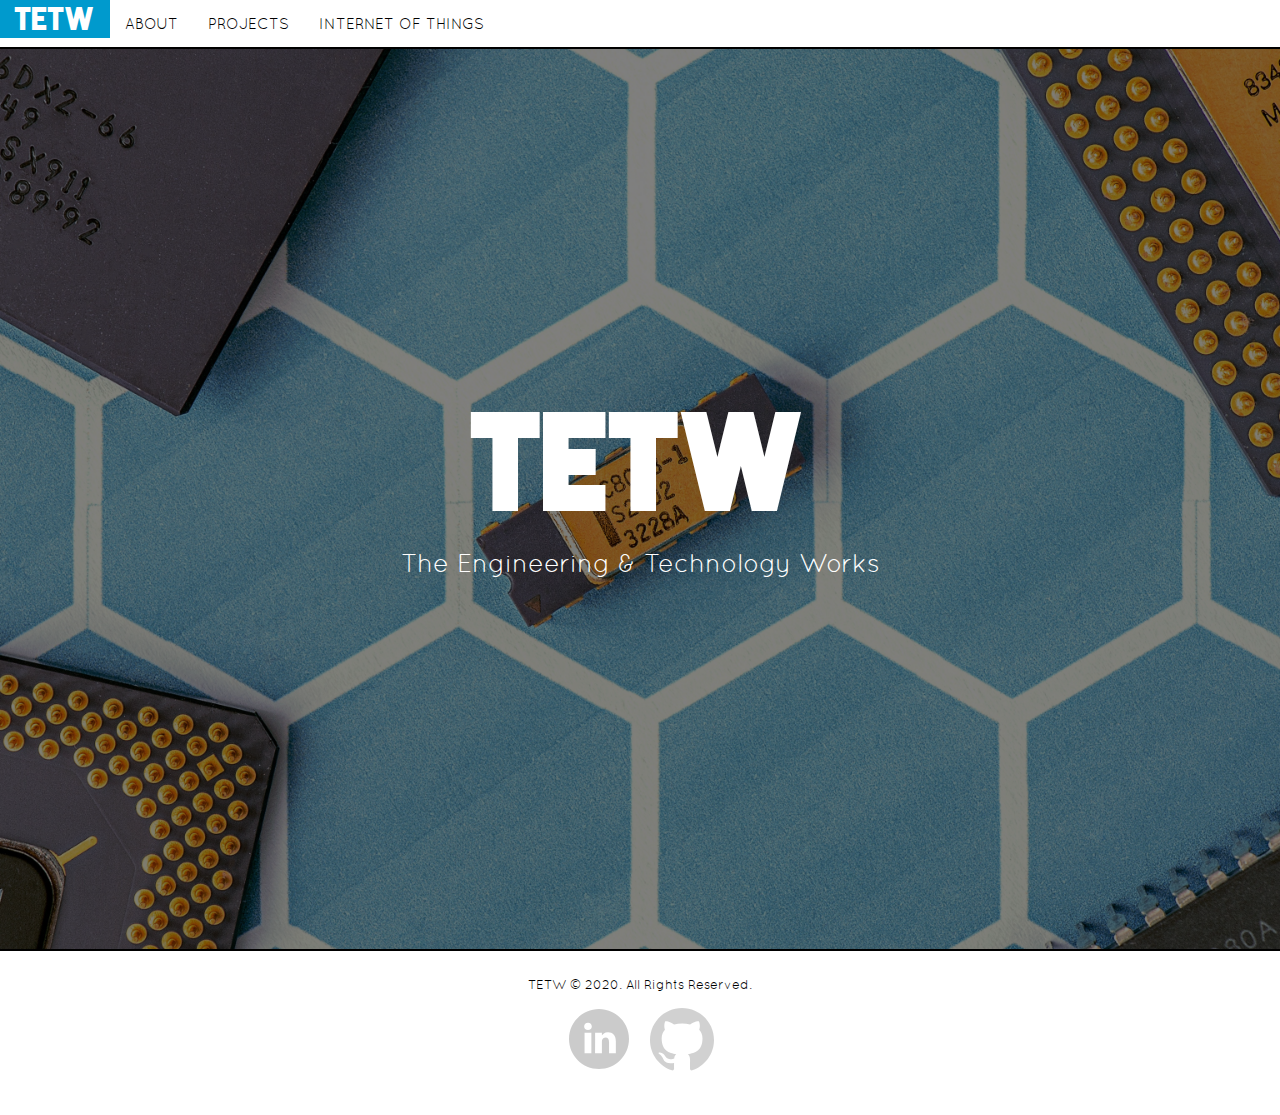
==== Website/index.html @ c47ab3fd "Bootstrap framework removed, complete restructure" ====
<!DOCTYPE html>
<html lang="en">  
<head>   
	<title>TETW</title>
	<meta charset="UTF-8">    
	<meta name="viewport" content="width=device-width, initial-scale=1">    
	<meta name="keywords" content="">
	<meta name="description" content="">
	<link rel="shortcut icon" href="res/icon/pc-icon_white.svg">
    <link rel="apple-touch-icon-precomposed" href="res/icon/pc-icon_white.svg">
    <link rel="stylesheet" href="css/style.css">
</head> 
<body>
    <header class="navbar" id="header-navbar">
        <a href="#home" class="active" id="content/home.html">TETW</a>
        <a href="#about" id="content/about.html">ABOUT</a>
        <a href="#projects" id="content/projects.html">PROJECTS</a>
        <a href="#internet-of-things" id="content/internet-of-things.html">INTERNET OF THINGS</a>
        <span class="icon"></span>
    </header>
    <div id="content"></div>
    <footer class="page-footer fixed-bottom">
        <p> TETW © 2020. All Rights Reserved. </p>
        <a href="https://www.linkedin.com/in/oliver-griffiths-932b7a74/" target="new" title="LinkedIn"> 
            <img id="linkedin-icon" alt="LinkedIn-logo" src="res/icon/linkedin.svg" />
        </a>
        <a href="https://github.com/oh-olig" target="new" title="GitHub">
            <img id="github-icon" alt="Github-logo" src="res/icon/github.svg" />
        </a>        
    </footer>
    <script src="res/inc/jquery/3.2.1/jquery.min.js"></script>
    <script src="res/inc/gsap/1.20.2/TweenMax.min.js"></script>
    <script src="res/inc/gsap/1.20.2/plugins/ScrollToPlugin.min.js"></script>
    <script src="js/main.js"></script>
</body>
</html>
---- Website/css/style.css ----
/*//////////////////////////////////////////////////////////
// L A Y O U T   C R O S S   P L A T F O R M
//////////////////////////////////////////////////////////*/

body{ margin: 0; }

a, p, span, td { font-family: 'quicksandregular', Verdana, serif; }
h1 { font-family: 'blackoutmidnight', Verdana, serif; }
hr { border: 0.2vw solid #f1f1f1; }

header { 
    background-color: #fff;
    overflow: hidden;
}
header a {
    float: left;
    display: block;
    color: #000;
    text-align: center;
    text-decoration: none;
    padding: 15px;
    font-size: 15px;
}
header a:first-child { 
    font-family: 'blackoutmidnight', Verdana, serif;
    padding: 5px 15px;
    font-size: 31px;
}
header a:hover { background-color: #ddd; color: black; }
header a.active { background-color: #009ACD; color: white; }
header .icon {
    mask: url("../res/icon/menu.svg");
    mask-repeat: no-repeat;
    height: 27px;
    width: 27px;
    margin: 10px;
    display: none;
    background: #000;
}

#content {
    border-top: solid;
    border-bottom: solid;
    border-width: 0.2vmax;
    border-color: #000;
}

.home-text {
    text-align: center;
    position: absolute;
    top: 50%;
    left: 50%;
    transform: translate(-50%, -50%);
    color: #fff;
}
.home-text h1 { margin: 1vmax 0; }

.credentials {
    display: flex;
    justify-content: left;
    align-items: center;
    padding-bottom: 2vh;
}
.credentials img {
    height: auto;
    display: inline-block;
    vertical-align: middle;
}
.credentials span {
    padding-left: 2%;
}

footer {
    height: 150px;
    background-color: #fff;
    padding-top: 1.5vh;
    text-align: center;
}
footer a { display: inline-block; width: 80px; }
#github-icon { height: auto; max-width: 80%; }
#linkedin-icon { height: auto; max-width: 100%; }

/*//////////////////////////////////////////////////////////
// L A Y O U T   M O B I L E   B R O W S E R
//////////////////////////////////////////////////////////*/

@media only screen and (max-width: 800px) {

    h1 { font-size: 3vmax; }
    a, p, span, td { font-size: 1.5vmax; }

    header a:not(:first-child) { display: none; }
    header .icon { float: right; display: block; }
    header.responsive { position: relative; }
    header.responsive .icon {
        background: #fff;
        position: absolute;
        right: 0;
        top: 0;
    }
    header.responsive a {
        float: none;
        display: block;
        text-align: left;
    }

    .home-text h1 { font-size: 15vmax; }
    .home-text p { font-size: 3.5vmax; }

    .container {
        margin: 2vh auto;
        max-width: 90vw;
        position: relative;
        text-align: left;
    }

    .profile-photo { height: 30vmax; }
    .credentials img { max-width: 3vmax; }
    table { width: 90vw; }
    table tr td { padding-bottom: 2vmax; }
    table tr td.logo { width: 6vmax; }
    table tr td img { width: 4vmax; }
    table tr td.experience { width: 8vmax; text-align: right; }
}

/*//////////////////////////////////////////////////////////
// L A Y O U T   P C   B R O W S E R
//////////////////////////////////////////////////////////*/

@media only screen and (min-width: 801px) {

    h1 { font-size: 2vmax; }
    a, p, span, td { font-size: 1vmax; }

    .home-text h1 { font-size: 10vmax; }
    .home-text p { font-size: 2vmax; }

    .container {
        margin: 2vh auto;
        max-width: 50vw;
        position: relative;
        text-align: left;
    }

    .profile-photo { height: 20vmax; }
    .credentials img { max-width: 2vmax; }
    table { width: 50vw; }
    table tr td { padding-bottom: 2vh; }
    table tr td.logo { width: 4vmax; }
    table tr td img { width: 3vmax; height: 3vmax; }
    table tr td.experience { width: 5vmax; text-align: right; }
}

/*//////////////////////////////////////////////////////////
// I M A G E S
//////////////////////////////////////////////////////////*/

.home-image {
    background-image: linear-gradient(rgba(0, 0, 0, 0.5), rgba(0, 0, 0, 0.5)), url("../res/img/home-image.jpg");
    height: 100vh;
    background-position: center;
    background-repeat: no-repeat;
    background-size: cover;
    position: relative;
}

.profile-photo {
    margin: 2vh;
    position: relative;
    text-align: center;
}
.profile-photo img {
    max-width: 100%;
    max-height: 100%;
    vertical-align: middle;
}

/*//////////////////////////////////////////////////////////
// E X P E R I E N C E   T A B L E
//////////////////////////////////////////////////////////*/

.bar-content {
    background-color: #f1f1f1;
    text-align: center;
    color: white;
}
.bar-content #PLCopen-logic {
    width: 50%; 
    height: 18px;
    background-color: #007AC3; 
}
.bar-content #PLCopen-mc {
    width: 25%;
    height: 18px;
    background-color: #007AC3;
}
.bar-content #C {
    width: 35%;
    height: 18px;
    background-color: #3949AB;
}
.bar-content #C-sharp {
    width: 15%;
    height: 18px;
    background-color: #455A64;
}
.bar-content #HTML5 {
    width: 20%;
    height: 18px;
    background-color: #E44D26;
}
.bar-content #CSS3 {
    width: 20%;
    height: 18px;
    background-color: #264DE4;
}
.bar-content #JS {
    width: 10%;
    height: 18px;
    background-color: #D4B830;
}

/*//////////////////////////////////////////////////////////
// F O N T S
//////////////////////////////////////////////////////////*/

@font-face {
    font-family: 'blackoutmidnight';
    src: url('../css/fonts/blackout-midnight-webfont.woff2') format('woff2'),
         url('../css/fonts/blackout-midnight-webfont.woff') format('woff');
    font-weight: normal;
    font-style: normal;
  
}

@font-face {
    font-family: 'quicksandregular';
    src: url('../css/fonts/quicksand-regular-webfont.woff2') format('woff2'),
         url('../css/fonts/quicksand-regular-webfont.woff') format('woff');
    font-weight: normal;
    font-style: normal;
}

@font-face {
    font-family: 'quicksandbold';
    src: url('../css/fonts/quicksand-bold-webfont.woff2') format('woff2'),
         url('../css/fonts/quicksand-bold-webfont.woff') format('woff');
    font-weight: normal;
    font-style: normal;
}
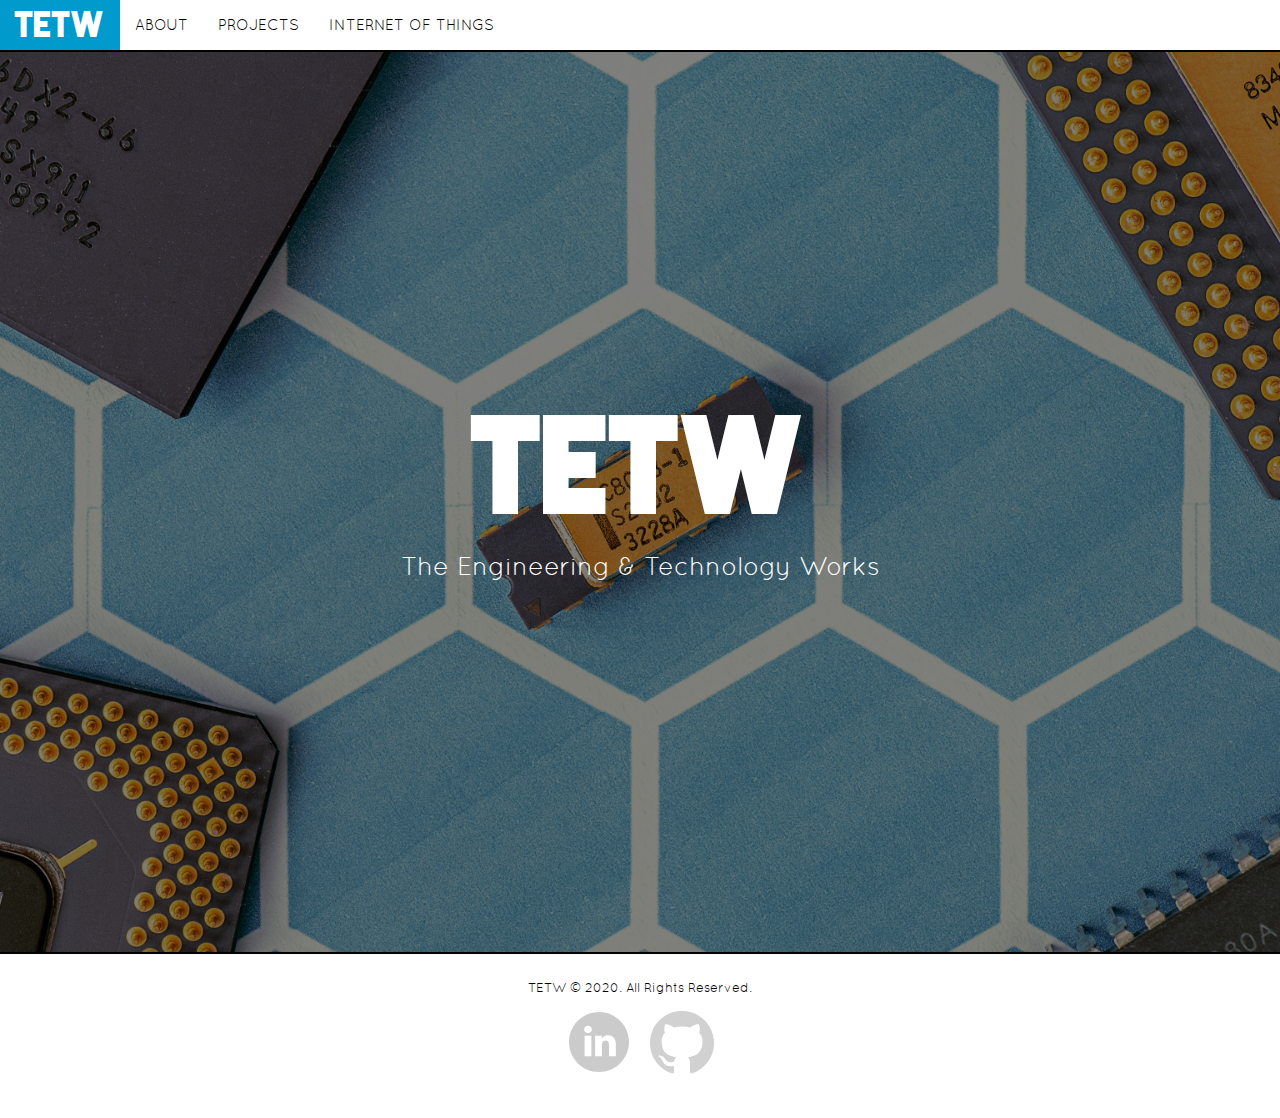
==== commit af3b4b02: "Navbar fixed to the top of the page, experience updated." ====
--- a/Website/index.html
+++ b/Website/index.html
@@ -16,9 +16,11 @@
         <a href="#about" id="content/about.html">ABOUT</a>
         <a href="#projects" id="content/projects.html">PROJECTS</a>
         <a href="#internet-of-things" id="content/internet-of-things.html">INTERNET OF THINGS</a>
-        <span class="icon"></span>
+        <svg aria-hidden="true" focusable="false" data-prefix="fas" data-icon="bars" class="icon" role="img" xmlns="http://www.w3.org/2000/svg" viewBox="0 0 448 512">
+            <path d="M16 132h416c8.837 0 16-7.163 16-16V76c0-8.837-7.163-16-16-16H16C7.163 60 0 67.163 0 76v40c0 8.837 7.163 16 16 16zm0 160h416c8.837 0 16-7.163 16-16v-40c0-8.837-7.163-16-16-16H16c-8.837 0-16 7.163-16 16v40c0 8.837 7.163 16 16 16zm0 160h416c8.837 0 16-7.163 16-16v-40c0-8.837-7.163-16-16-16H16c-8.837 0-16 7.163-16 16v40c0 8.837 7.163 16 16 16z"></path>
+        </svg>
     </header>
-    <div id="content"></div>
+    <div class="content"></div>
     <footer class="page-footer fixed-bottom">
         <p> TETW © 2020. All Rights Reserved. </p>
         <a href="https://www.linkedin.com/in/oliver-griffiths-932b7a74/" target="new" title="LinkedIn"> 
--- a/Website/css/style.css
+++ b/Website/css/style.css
@@ -2,7 +2,7 @@
 // L A Y O U T   C R O S S   P L A T F O R M
 //////////////////////////////////////////////////////////*/
 
-body{ margin: 0; }
+body{ margin: 0; overflow-x: hidden; }
 
 a, p, span, td { font-family: 'quicksandregular', Verdana, serif; }
 h1 { font-family: 'blackoutmidnight', Verdana, serif; }
@@ -11,39 +11,35 @@
 header { 
     background-color: #fff;
     overflow: hidden;
+    position: fixed;
+    z-index: 99999;
+    width: 100vw;
+    border-bottom: solid;
+    border-width: 2px;
+    border-color: #000;
 }
 header a {
     float: left;
     display: block;
     color: #000;
     text-align: center;
+    line-height: 50px;
     text-decoration: none;
-    padding: 15px;
     font-size: 15px;
-}
-header a:first-child { 
-    font-family: 'blackoutmidnight', Verdana, serif;
-    padding: 5px 15px;
-    font-size: 31px;
-}
+    padding: 0 15px;
+}
+header a:first-child { font-family: 'blackoutmidnight', Verdana, serif; font-size: 35px; }
 header a:hover { background-color: #ddd; color: black; }
 header a.active { background-color: #009ACD; color: white; }
 header .icon {
-    mask: url("../res/icon/menu.svg");
-    mask-repeat: no-repeat;
-    height: 27px;
-    width: 27px;
-    margin: 10px;
-    display: none;
-    background: #000;
-}
-
-#content {
-    border-top: solid;
-    border-bottom: solid;
-    border-width: 0.2vmax;
-    border-color: #000;
-}
+    position: absolute;
+    right: 20px;
+    top: 10px;
+    height: 30px;
+    fill: #000;
+}
+
+.content { padding-top: 52px; }
 
 .home-text {
     text-align: center;
@@ -75,6 +71,9 @@
     background-color: #fff;
     padding-top: 1.5vh;
     text-align: center;
+    border-top: solid;
+    border-width: 2px;
+    border-color: #000;
 }
 footer a { display: inline-block; width: 80px; }
 #github-icon { height: auto; max-width: 80%; }
@@ -84,25 +83,19 @@
 // L A Y O U T   M O B I L E   B R O W S E R
 //////////////////////////////////////////////////////////*/
 
-@media only screen and (max-width: 800px) {
+@media only screen and (max-width: 1024px) {
 
     h1 { font-size: 3vmax; }
-    a, p, span, td { font-size: 1.5vmax; }
+    a, p, span, td { font-size: 1.75vmax; }
 
     header a:not(:first-child) { display: none; }
-    header .icon { float: right; display: block; }
-    header.responsive { position: relative; }
-    header.responsive .icon {
-        background: #fff;
-        position: absolute;
-        right: 0;
-        top: 0;
-    }
+    header .icon { display: block; }
     header.responsive a {
         float: none;
         display: block;
         text-align: left;
     }
+    header.responsive .icon { fill: #fff; }
 
     .home-text h1 { font-size: 15vmax; }
     .home-text p { font-size: 3.5vmax; }
@@ -127,10 +120,12 @@
 // L A Y O U T   P C   B R O W S E R
 //////////////////////////////////////////////////////////*/
 
-@media only screen and (min-width: 801px) {
+@media only screen and (min-width: 1025px) {
 
     h1 { font-size: 2vmax; }
     a, p, span, td { font-size: 1vmax; }
+
+    header .icon { display: none; }
 
     .home-text h1 { font-size: 10vmax; }
     .home-text p { font-size: 2vmax; }
@@ -185,12 +180,12 @@
     color: white;
 }
 .bar-content #PLCopen-logic {
-    width: 50%; 
+    width: 55%; 
     height: 18px;
     background-color: #007AC3; 
 }
 .bar-content #PLCopen-mc {
-    width: 25%;
+    width: 30%;
     height: 18px;
     background-color: #007AC3;
 }
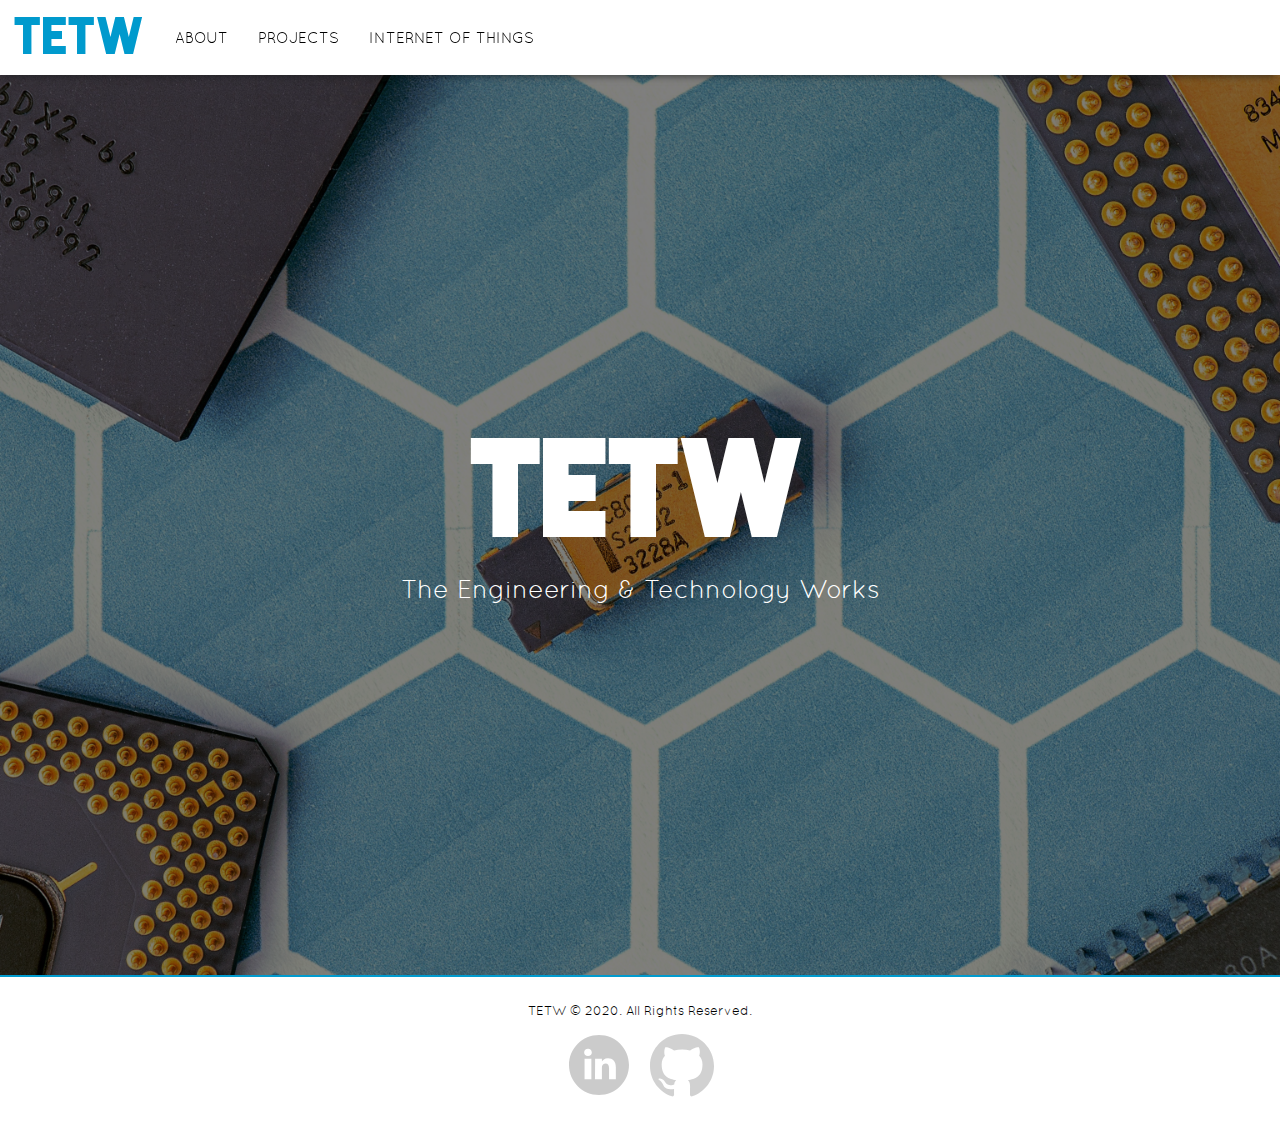
==== commit 38370b76: "Header styling" ====
--- a/Website/index.html
+++ b/Website/index.html
@@ -12,7 +12,7 @@
 </head> 
 <body>
     <header class="navbar" id="header-navbar">
-        <a href="#home" class="active" id="content/home.html">TETW</a>
+        <a href="#home" id="content/home.html">TETW</a>
         <a href="#about" id="content/about.html">ABOUT</a>
         <a href="#projects" id="content/projects.html">PROJECTS</a>
         <a href="#internet-of-things" id="content/internet-of-things.html">INTERNET OF THINGS</a>
--- a/Website/css/style.css
+++ b/Website/css/style.css
@@ -14,32 +14,54 @@
     position: fixed;
     z-index: 99999;
     width: 100vw;
-    border-bottom: solid;
-    border-width: 2px;
-    border-color: #000;
+    -moz-box-shadow: 0 8px 6px -6px rgba(22, 24, 25, .5);
+    -webkit-box-shadow: 0 8px 6px -6px rgba(22, 24, 25, .5);
+    box-shadow: 0 8px 6px -6px rgba(22, 24, 25, .5);
 }
 header a {
     float: left;
     display: block;
     color: #000;
     text-align: center;
-    line-height: 50px;
+    line-height: 75px;
     text-decoration: none;
     font-size: 15px;
     padding: 0 15px;
 }
-header a:first-child { font-family: 'blackoutmidnight', Verdana, serif; font-size: 35px; }
-header a:hover { background-color: #ddd; color: black; }
-header a.active { background-color: #009ACD; color: white; }
+header a:first-child {
+    background-color: #fff;
+    color: #009ACD;
+    font-family: 'blackoutmidnight', Verdana, serif;
+    font-size: 50px; 
+}
+header a:not(:first-child):hover { background-color: #ddd; color: black; }
 header .icon {
     position: absolute;
     right: 20px;
-    top: 10px;
+    top: 22.5px;
     height: 30px;
-    fill: #000;
-}
-
-.content { padding-top: 52px; }
+    fill: #009ACD;
+}
+header.resize { 
+    -moz-box-shadow: none;
+    -webkit-box-shadow: none;
+    box-shadow: none;
+    opacity: .97; 
+}
+header.resize a {
+    line-height: 50px; 
+    font-size: 15px;
+    padding: 0 15px;
+}
+header.resize a:first-child {
+    background-color: #009ACD;
+    color: #fff;
+    font-size: 35px;
+}
+header.resize .icon { right: 20px; top: 10px; }
+
+.content { padding-top: 75px; }
+.content.resize { padding-top: 50px; }
 
 .home-text {
     text-align: center;
@@ -73,7 +95,7 @@
     text-align: center;
     border-top: solid;
     border-width: 2px;
-    border-color: #000;
+    border-color: #009ACD;
 }
 footer a { display: inline-block; width: 80px; }
 #github-icon { height: auto; max-width: 80%; }
@@ -88,14 +110,14 @@
     h1 { font-size: 3vmax; }
     a, p, span, td { font-size: 1.75vmax; }
 
-    header a:not(:first-child) { display: none; }
+    header a:not(:first-child) { display: none; line-height: 50px; }
     header .icon { display: block; }
     header.responsive a {
         float: none;
         display: block;
         text-align: left;
     }
-    header.responsive .icon { fill: #fff; }
+    header.resize.responsive .icon { fill: #fff; }
 
     .home-text h1 { font-size: 15vmax; }
     .home-text p { font-size: 3.5vmax; }
@@ -125,6 +147,7 @@
     h1 { font-size: 2vmax; }
     a, p, span, td { font-size: 1vmax; }
 
+    header a { line-height: 75px; }
     header .icon { display: none; }
 
     .home-text h1 { font-size: 10vmax; }
@@ -210,7 +233,7 @@
     background-color: #264DE4;
 }
 .bar-content #JS {
-    width: 10%;
+    width: 15%;
     height: 18px;
     background-color: #D4B830;
 }
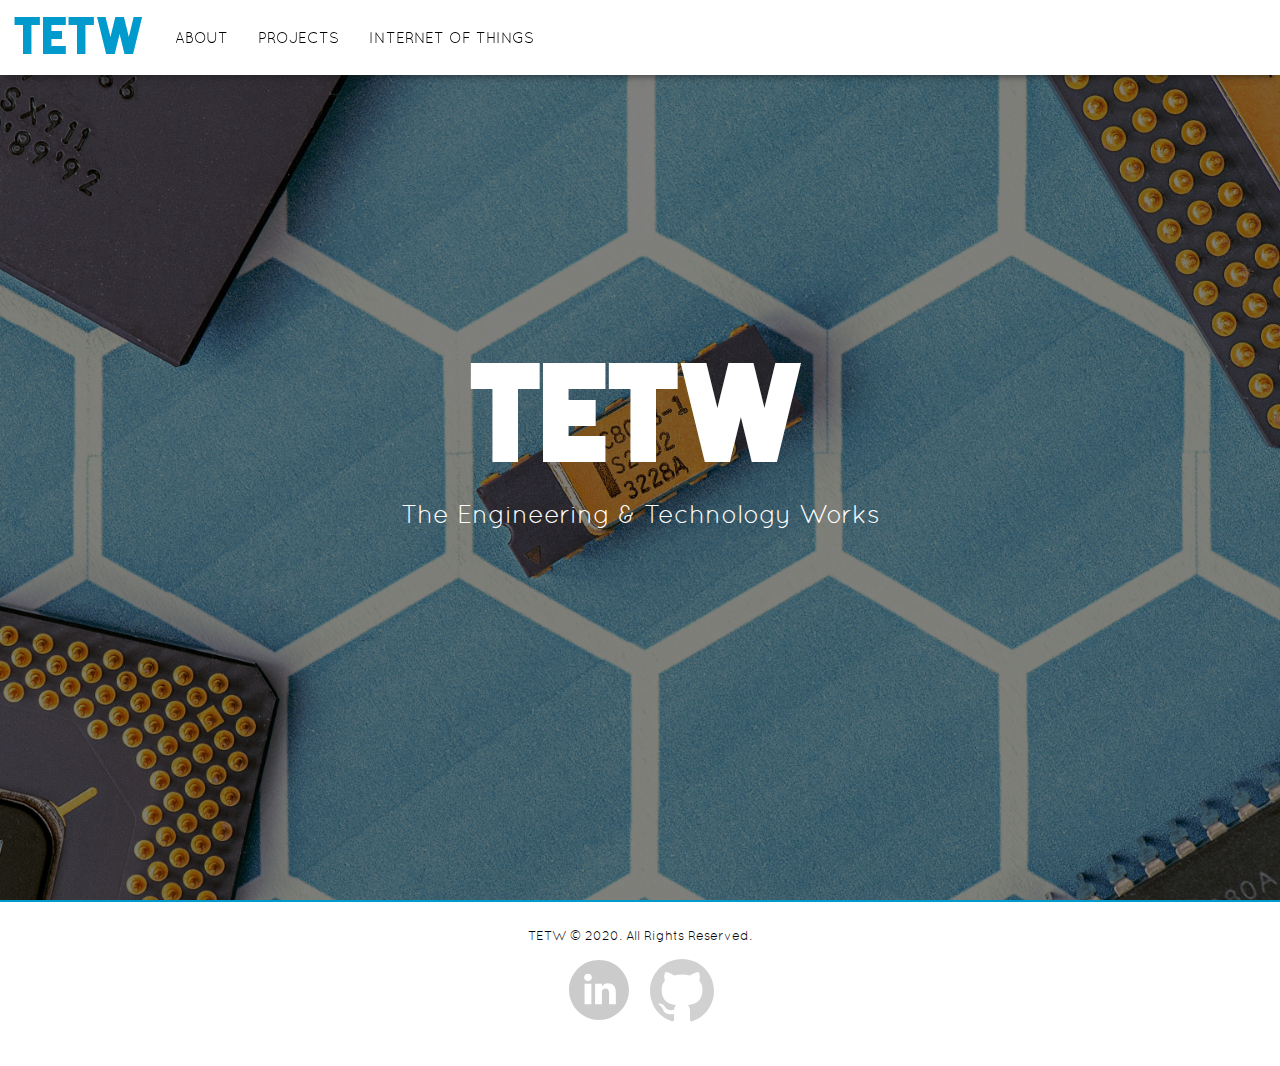
==== commit 1ee8500c: "page navigation updated" ====
--- a/Website/index.html
+++ b/Website/index.html
@@ -1,38 +1,46 @@
 <!DOCTYPE html>
 <html lang="en">  
-<head>   
-	<title>TETW</title>
-	<meta charset="UTF-8">    
-	<meta name="viewport" content="width=device-width, initial-scale=1">    
-	<meta name="keywords" content="">
-	<meta name="description" content="">
-	<link rel="shortcut icon" href="res/icon/pc-icon_white.svg">
-    <link rel="apple-touch-icon-precomposed" href="res/icon/pc-icon_white.svg">
-    <link rel="stylesheet" href="css/style.css">
-</head> 
-<body>
-    <header class="navbar" id="header-navbar">
-        <a href="#home" id="content/home.html">TETW</a>
-        <a href="#about" id="content/about.html">ABOUT</a>
-        <a href="#projects" id="content/projects.html">PROJECTS</a>
-        <a href="#internet-of-things" id="content/internet-of-things.html">INTERNET OF THINGS</a>
-        <svg aria-hidden="true" focusable="false" data-prefix="fas" data-icon="bars" class="icon" role="img" xmlns="http://www.w3.org/2000/svg" viewBox="0 0 448 512">
-            <path d="M16 132h416c8.837 0 16-7.163 16-16V76c0-8.837-7.163-16-16-16H16C7.163 60 0 67.163 0 76v40c0 8.837 7.163 16 16 16zm0 160h416c8.837 0 16-7.163 16-16v-40c0-8.837-7.163-16-16-16H16c-8.837 0-16 7.163-16 16v40c0 8.837 7.163 16 16 16zm0 160h416c8.837 0 16-7.163 16-16v-40c0-8.837-7.163-16-16-16H16c-8.837 0-16 7.163-16 16v40c0 8.837 7.163 16 16 16z"></path>
-        </svg>
-    </header>
-    <div class="content"></div>
-    <footer class="page-footer fixed-bottom">
-        <p> TETW © 2020. All Rights Reserved. </p>
-        <a href="https://www.linkedin.com/in/oliver-griffiths-932b7a74/" target="new" title="LinkedIn"> 
-            <img id="linkedin-icon" alt="LinkedIn-logo" src="res/icon/linkedin.svg" />
-        </a>
-        <a href="https://github.com/oh-olig" target="new" title="GitHub">
-            <img id="github-icon" alt="Github-logo" src="res/icon/github.svg" />
-        </a>        
-    </footer>
-    <script src="res/inc/jquery/3.2.1/jquery.min.js"></script>
-    <script src="res/inc/gsap/1.20.2/TweenMax.min.js"></script>
-    <script src="res/inc/gsap/1.20.2/plugins/ScrollToPlugin.min.js"></script>
-    <script src="js/main.js"></script>
-</body>
+    <head>   
+        <title>TETW</title>
+        <meta charset="UTF-8">    
+        <meta name="viewport" content="width=device-width, initial-scale=1">    
+        <meta name="keywords" content="">
+        <meta name="description" content="">
+        <link rel="shortcut icon" href="res/icon/pc-icon_white.svg">
+        <link rel="apple-touch-icon-precomposed" href="res/icon/pc-icon_white.svg">
+        <link rel="stylesheet" href="css/style.css">
+    </head> 
+    <body>
+        <!--[if lt IE 7]>
+            <p class="chromeframe">You are using an <strong>outdated</strong> browser. Please <a href="http://browsehappy.com/">upgrade your browser</a> or <a href="http://www.google.com/chromeframe/?redirect=true">activate Google Chrome Frame</a> to improve your experience.</p>
+        <![endif]-->
+        <header class="navbar" id="header-navbar">
+            <a href="index.html">TETW</a>
+            <a href="about.html">ABOUT</a>
+            <a href="projects.html">PROJECTS</a>
+            <a href="internet-of-things.html">INTERNET OF THINGS</a>
+            <svg aria-hidden="true" focusable="false" data-prefix="fas" data-icon="bars" class="icon" role="img" xmlns="http://www.w3.org/2000/svg" viewBox="0 0 448 512">
+                <path d="M16 132h416c8.837 0 16-7.163 16-16V76c0-8.837-7.163-16-16-16H16C7.163 60 0 67.163 0 76v40c0 8.837 7.163 16 16 16zm0 160h416c8.837 0 16-7.163 16-16v-40c0-8.837-7.163-16-16-16H16c-8.837 0-16 7.163-16 16v40c0 8.837 7.163 16 16 16zm0 160h416c8.837 0 16-7.163 16-16v-40c0-8.837-7.163-16-16-16H16c-8.837 0-16 7.163-16 16v40c0 8.837 7.163 16 16 16z"></path>
+            </svg>
+        </header>
+        <div class="home-image">
+            <div class="home-text">
+                <h1>TETW</h1>
+                <p>The Engineering & Technology Works</p>
+            </div>
+        </div>
+        <footer class="page-footer fixed-bottom">
+            <p> TETW © 2020. All Rights Reserved. </p>
+            <a href="https://www.linkedin.com/in/oliver-griffiths-932b7a74/" target="new" title="LinkedIn"> 
+                <img id="linkedin-icon" alt="LinkedIn-logo" src="res/icon/linkedin.svg" />
+            </a>
+            <a href="https://github.com/oh-olig" target="new" title="GitHub">
+                <img id="github-icon" alt="Github-logo" src="res/icon/github.svg" />
+            </a>
+        </footer>
+        <script src="res/inc/jquery/3.2.1/jquery.min.js"></script>
+        <script src="res/inc/gsap/1.20.2/TweenMax.min.js"></script>
+        <script src="res/inc/gsap/1.20.2/plugins/ScrollToPlugin.min.js"></script>
+        <script src="js/main.js"></script>
+    </body>
 </html>--- a/Website/css/style.css
+++ b/Website/css/style.css
@@ -5,7 +5,7 @@
 body{ margin: 0; overflow-x: hidden; }
 
 a, p, span, td { font-family: 'quicksandregular', Verdana, serif; }
-h1 { font-family: 'blackoutmidnight', Verdana, serif; }
+h1 { font-family: 'blackoutmidnight', Verdana, serif; text-align: center; }
 hr { border: 0.2vw solid #f1f1f1; }
 
 header { 
@@ -88,6 +88,15 @@
     padding-left: 2%;
 }
 
+.thumbnail { padding: 5px; }
+.thumbnail img { width: 100%; }
+.thumbnail p {
+    font-family: 'blackoutmidnight', Verdana, serif;
+    color: #fff;
+    text-align: center;
+    position: absolute;
+}
+
 footer {
     height: 150px;
     background-color: #fff;
@@ -97,7 +106,11 @@
     border-width: 2px;
     border-color: #009ACD;
 }
-footer a { display: inline-block; width: 80px; }
+footer a {
+    display: inline-block;
+    width: 80px;
+    padding-bottom: 2vh;
+}
 #github-icon { height: auto; max-width: 80%; }
 #linkedin-icon { height: auto; max-width: 100%; }
 
@@ -107,7 +120,7 @@
 
 @media only screen and (max-width: 1024px) {
 
-    h1 { font-size: 3vmax; }
+    h1 { font-size: 4vmax; }
     a, p, span, td { font-size: 1.75vmax; }
 
     header a:not(:first-child) { display: none; line-height: 50px; }
@@ -129,6 +142,15 @@
         text-align: left;
     }
 
+    .row { display: block; }
+    .thumbnail { width: 100%; }
+    .thumbnail img { filter: contrast(20%); display: inherit; }
+    .thumbnail p { font-size: 6vmax; width: 100%; }
+    .thor-overlay-text { top: 11.5%; }
+    .peak-overlay-text { top: 33.5%; }
+    .ducs-overlay-text { top: 59.5%; }
+    .ifrr-overlay-text { top: 84.5%; }
+
     .profile-photo { height: 30vmax; }
     .credentials img { max-width: 3vmax; }
     table { width: 90vw; }
@@ -160,6 +182,17 @@
         text-align: left;
     }
 
+    .row { display: flex; }
+    .thumbnail { width: 50%; }
+    .thumbnail:hover img { filter: contrast(20%); }
+    .thumbnail:hover p { display: inherit; }
+    .thumbnail:not(:hover) p { display: none; }
+    .thumbnail p { font-size: 6vmax; width: 50%; }
+    .thor-overlay-text { top: 14%; }
+    .peak-overlay-text { font-size: 3.5vmax !important; top: 17%; }
+    .ducs-overlay-text { top: 60%; }
+    .ifrr-overlay-text { top: 60%; }
+
     .profile-photo { height: 20vmax; }
     .credentials img { max-width: 2vmax; }
     table { width: 50vw; }
@@ -203,7 +236,7 @@
     color: white;
 }
 .bar-content #PLCopen-logic {
-    width: 55%; 
+    width: 60%; 
     height: 18px;
     background-color: #007AC3; 
 }
@@ -223,19 +256,24 @@
     background-color: #455A64;
 }
 .bar-content #HTML5 {
+    width: 25%;
+    height: 18px;
+    background-color: #E44D26;
+}
+.bar-content #CSS3 {
+    width: 25%;
+    height: 18px;
+    background-color: #264DE4;
+}
+.bar-content #JS {
     width: 20%;
     height: 18px;
-    background-color: #E44D26;
-}
-.bar-content #CSS3 {
-    width: 20%;
-    height: 18px;
-    background-color: #264DE4;
-}
-.bar-content #JS {
-    width: 15%;
-    height: 18px;
     background-color: #D4B830;
+}
+.bar-content #PHP {
+    width: 10%;
+    height: 18px;
+    background-color: #8993be;
 }
 
 /*//////////////////////////////////////////////////////////
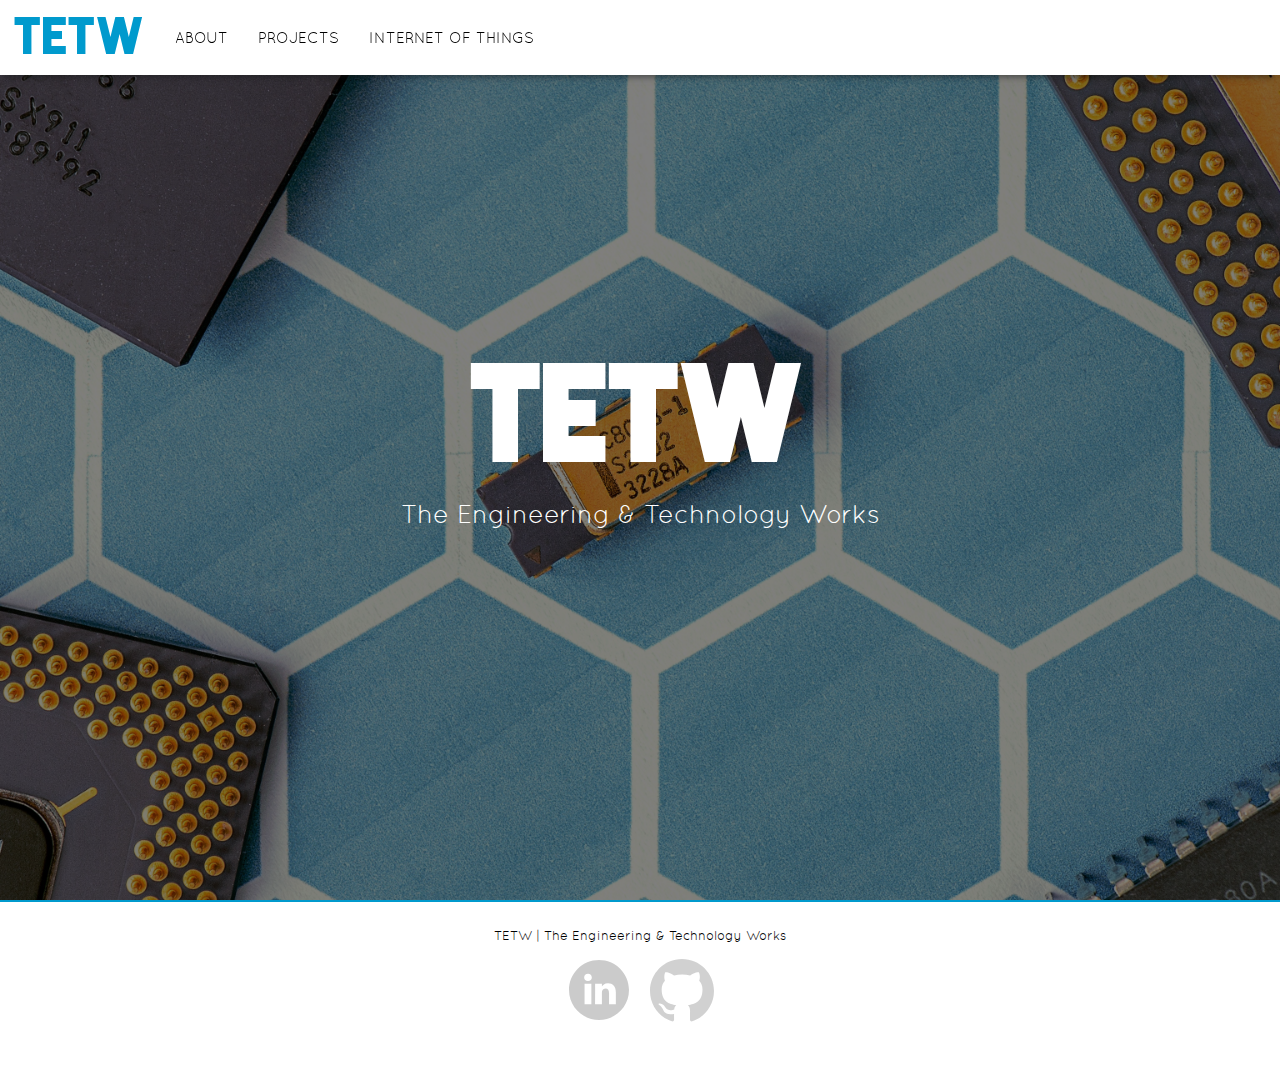
==== commit 75510c87: "gsap upgraded to 3.6.0, footer changed closes #6" ====
--- a/Website/index.html
+++ b/Website/index.html
@@ -30,7 +30,7 @@
             </div>
         </div>
         <footer class="page-footer fixed-bottom">
-            <p> TETW © 2020. All Rights Reserved. </p>
+            <p> TETW | The Engineering & Technology Works </p>
             <a href="https://www.linkedin.com/in/oliver-griffiths-932b7a74/" target="new" title="LinkedIn"> 
                 <img id="linkedin-icon" alt="LinkedIn-logo" src="res/icon/linkedin.svg" />
             </a>
@@ -39,8 +39,8 @@
             </a>
         </footer>
         <script src="res/inc/jquery/3.2.1/jquery.min.js"></script>
-        <script src="res/inc/gsap/1.20.2/TweenMax.min.js"></script>
-        <script src="res/inc/gsap/1.20.2/plugins/ScrollToPlugin.min.js"></script>
+        <script src="res/inc/gsap/3.6.0/gsap.min.js"></script>
+        <script src="res/inc/gsap/3.6.0/ScrollToPlugin.min.js"></script>
         <script src="js/main.js"></script>
     </body>
 </html>--- a/Website/css/style.css
+++ b/Website/css/style.css
@@ -145,11 +145,11 @@
     .row { display: block; }
     .thumbnail { width: 100%; }
     .thumbnail img { filter: contrast(20%); display: inherit; }
-    .thumbnail p { font-size: 6vmax; width: 100%; }
-    .thor-overlay-text { top: 11.5%; }
-    .peak-overlay-text { top: 33.5%; }
-    .ducs-overlay-text { top: 59.5%; }
-    .ifrr-overlay-text { top: 84.5%; }
+    .thumbnail p { font-size: 10vmax; width: 100%; }
+    .thor-overlay-text { top: 7.5%; }
+    .peak-overlay-text { font-size: 6vmax !important; top: 33.5%; }
+    .ducs-overlay-text { top: 56%; }
+    .ifrr-overlay-text { top: 79.5%; }
 
     .profile-photo { height: 30vmax; }
     .credentials img { max-width: 3vmax; }
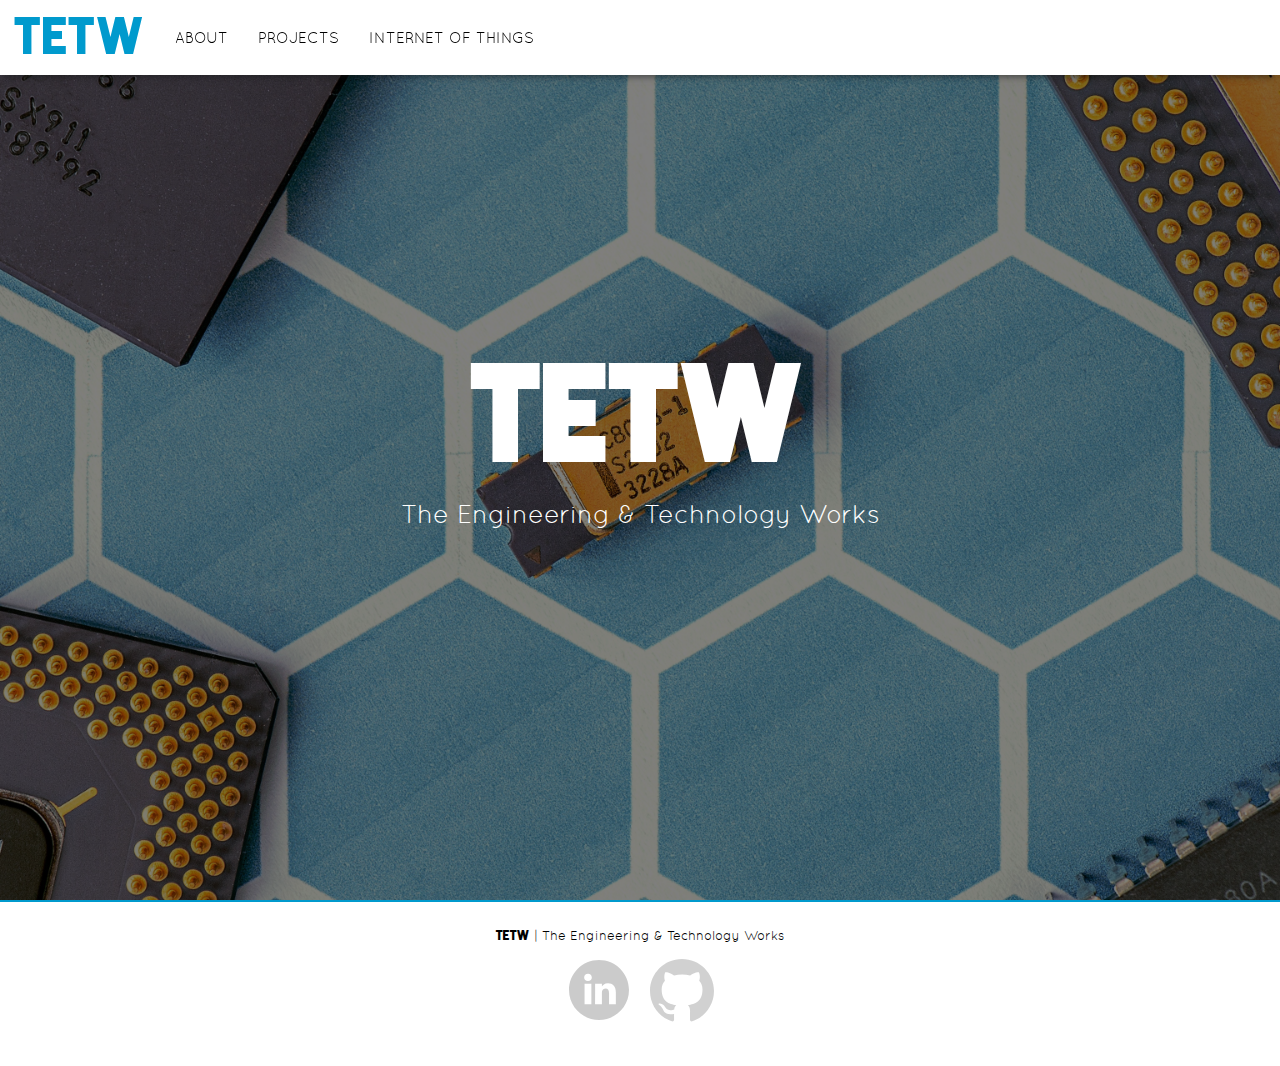
==== commit 878ffd8a: "gsap duration removed" ====
--- a/Website/index.html
+++ b/Website/index.html
@@ -30,7 +30,7 @@
             </div>
         </div>
         <footer class="page-footer fixed-bottom">
-            <p> TETW | The Engineering & Technology Works </p>
+            <p> <span class="tetw-logo">TETW</span> | The Engineering & Technology Works </p>
             <a href="https://www.linkedin.com/in/oliver-griffiths-932b7a74/" target="new" title="LinkedIn"> 
                 <img id="linkedin-icon" alt="LinkedIn-logo" src="res/icon/linkedin.svg" />
             </a>
--- a/Website/css/style.css
+++ b/Website/css/style.css
@@ -111,6 +111,7 @@
     width: 80px;
     padding-bottom: 2vh;
 }
+.tetw-logo { font-family: 'blackoutmidnight', Verdana, serif; text-align: center; }
 #github-icon { height: auto; max-width: 80%; }
 #linkedin-icon { height: auto; max-width: 100%; }
 
